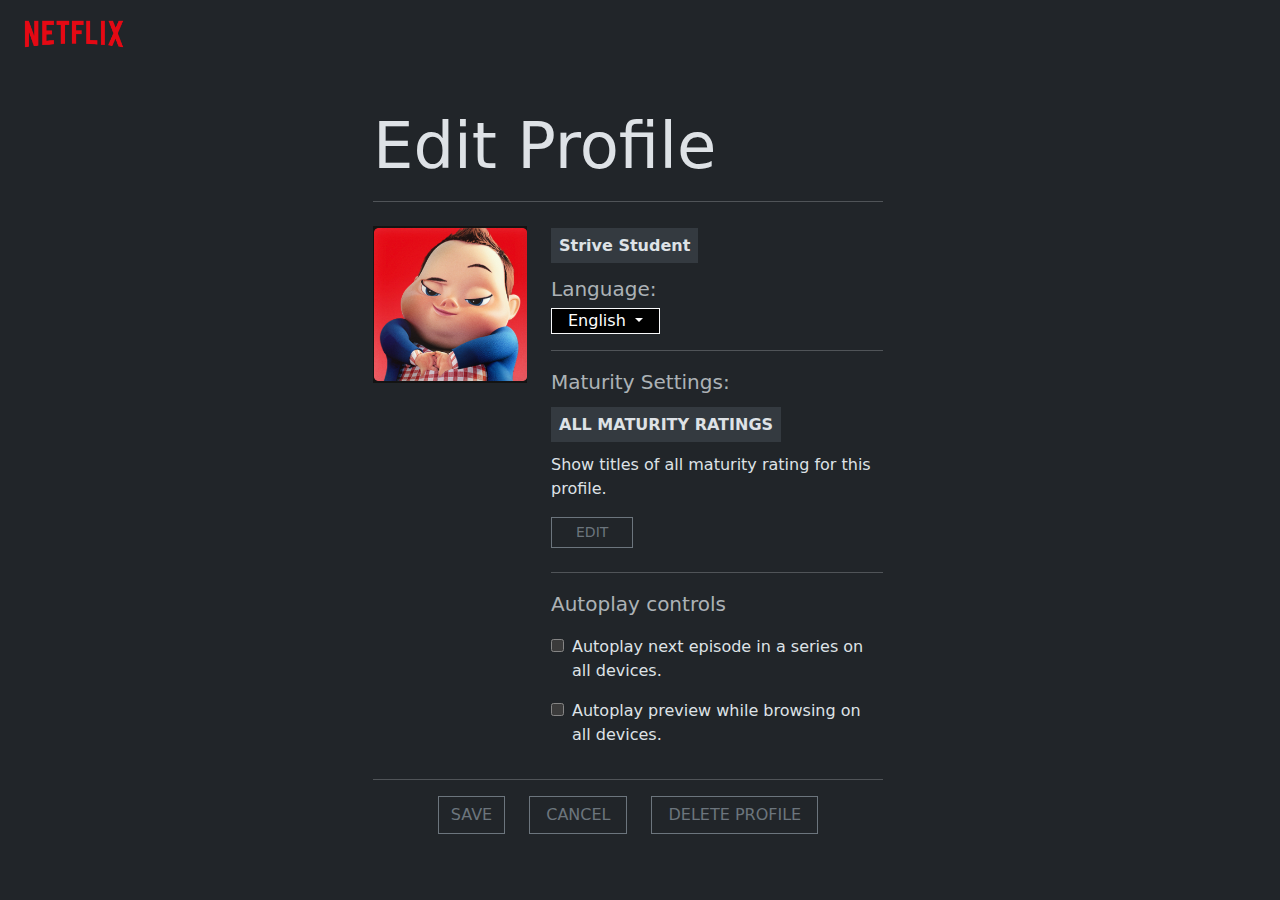
==== profile.html @ 83a41fe5 "updates index.html , profile page.html" ====
<!DOCTYPE html>
<html lang="en">
  <head>
    <meta charset="UTF-8" />
    <meta name="viewport" content="width=device-width, initial-scale=1.0" />
    <link rel="stylesheet" href="https://cdn.jsdelivr.net/npm/bootstrap@5.3.3/dist/css/bootstrap.min.css">
    <link rel="stylesheet" href="style.css">
    <title>Profile</title>
  </head>
  <body class="bg-dark" data-bs-theme="dark">
    <header class="mb-5">
      <div class="container-fluid bg-custom1">
        <a href="index.html"> <img class="logo-profile pt-2" src="assets/netflix_logo.png" alt="logo" height="60" /></a>
      </div>
    </header>
    <main>
      <div class="container d-flex justify-content-center">
        <div class="row w-100 justify-content-center">
          <div class="col-12 col-md-10 col-lg-8 col-xl-6">
            <div class="row w-100">
              <div class="col-12">
                <h1 class="display-3 fw-normal">Edit Profile</h1>
                <hr />
              </div>
              <div class="col-12">
                <div class="row">
                  <div class="col-4 d-flex justify-content-center">
                    <div class="avatar-profile position-relative mb-auto">
                      <img class="img-fluid pt-2" src="assets/avatar.png" alt="avatar-profile" />

                      
                    </div>
                  </div>
                  <div class="col-8 pt-3">
                    <div class="mb-3">
                        <span class="m-0 fs-6 fw-semibold bg-body-secondary p-2">Strive Student</span>
                      </div>
                    <div>
                      <p class="fs-5 mb-1 text-body-secondary">Language:</p>
                      <div class="dropdown">
                        <button
                          class="btn btn-outline-light bg-black text-white rounded-0 dropdown-toggle px-3 py-0 fs-7"
                          type="button"
                          data-bs-toggle="dropdown"
                          aria-expanded="false"
                        >
                          English
                        </button>
                        <ul class="dropdown-menu rounded-0 bg-dark">
                          <li><a class="dropdown-item" href="#">Italian</a></li>
                          <li><a class="dropdown-item" href="#">Deutch</a></li>
                          <li><a class="dropdown-item" href="#">Chinese</a></li>
                        </ul>
                      </div>
                      <hr />
                    </div>
                    <div class="mb-3">
                      <p class="fs-5 text-body-secondary">Maturity Settings:</p>
                    </div>
                    <div class="mb-3">
                      <span class="m-0 fs-6 fw-semibold bg-body-secondary p-2">ALL MATURITY RATINGS</span>
                    </div>
                    <div class="mb-3">
                      <p class="fs-6">Show titles of all maturity rating for this profile.</p>
                    </div>
                    <div class="mb-4">
                      <button class="btn rounded-0 btn-outline-secondary btn-sm ls-2">
                        <span class="fs-10 px-3">EDIT</span>
                      </button>
                    </div>
                    <hr/>
                    <div class="mb-3">
                      <p class="fs-5 text-body-secondary">Autoplay controls</p>
                    </div>
                    <div id="check-container">
                      <label class="checkbox-wrapper d-flex align-items-middle">
                        <div>
                          <input class="me-2" id="checkbox1" type="checkbox" />
                          <span class="checkmark"></span>
                        </div>
                        <p class="fs-7">Autoplay next episode in a series on all devices.</p>
                      </label>
                      <label class="checkbox-wrapper d-flex align-items-middle">
                        <div>
                          <input class="me-2" id="checkbox2" type="checkbox" />
                          <span class="checkmark"></span>
                        </div>
                        <p class="fs-7">Autoplay preview while browsing on all devices.</p>
                      </label>
                    </div>
                  </div>
                </div>
                <hr />
              </div>
              <div class="col-12 mb-5">
                <div class="d-flex justify-content-center gap-4">
                  <button class="btn rounded-0 btn-outline-secondary ls-3">
                    <span class="fs-8 py-0">SAVE</span>
                  </button>
                  <button class="btn rounded-0 btn-outline-secondary ls-3">
                    <span class="fs-8 px-1">CANCEL</span>
                  </button>
                  <button class="btn rounded-0 btn-outline-secondary  ls-3">
                    <span class="fs-8 px-1"> DELETE PROFILE</span>
                  </button>
                </div>
              </div>
            </div>
          </div>
        </div>
      </div>
    </main>
    <script src="https://cdn.jsdelivr.net/npm/@popperjs/core@2.11.6/dist/umd/popper.min.js"></script>
    <script src="https://cdn.jsdelivr.net/npm/bootstrap@5.3.3/dist/js/bootstrap.min.js"></script>
  </body>
</html>
---- style.css ----
.dropdown-menu .dropdown-item:hover { 
    background-color:darkgrey;
    color: black;

  }
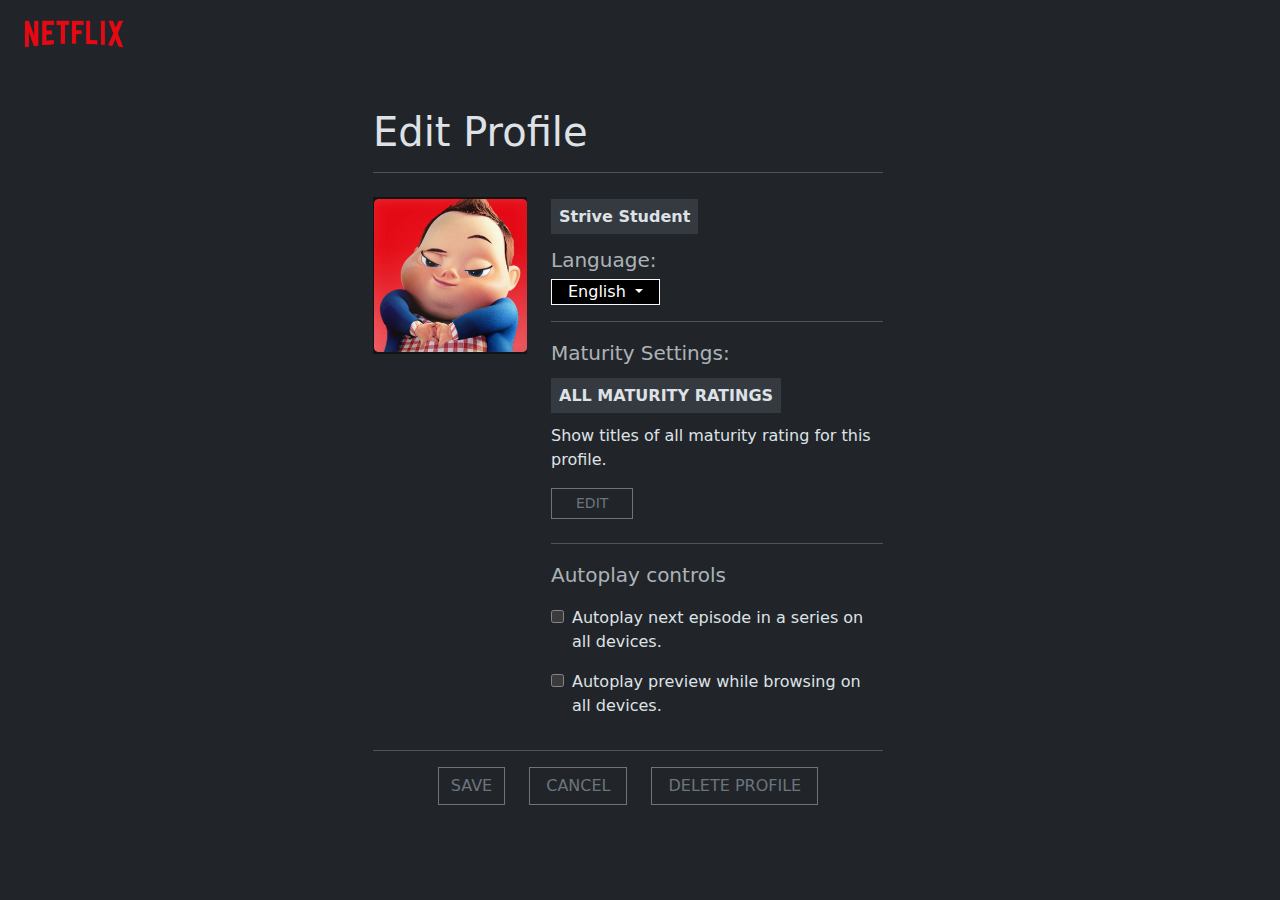
==== commit 01f90058: "add settings.html" ====
--- a/profile.html
+++ b/profile.html
@@ -19,7 +19,7 @@
           <div class="col-12 col-md-10 col-lg-8 col-xl-6">
             <div class="row w-100">
               <div class="col-12">
-                <h1 class="display-3 fw-normal">Edit Profile</h1>
+                <h1>Edit Profile</h1>
                 <hr />
               </div>
               <div class="col-12">
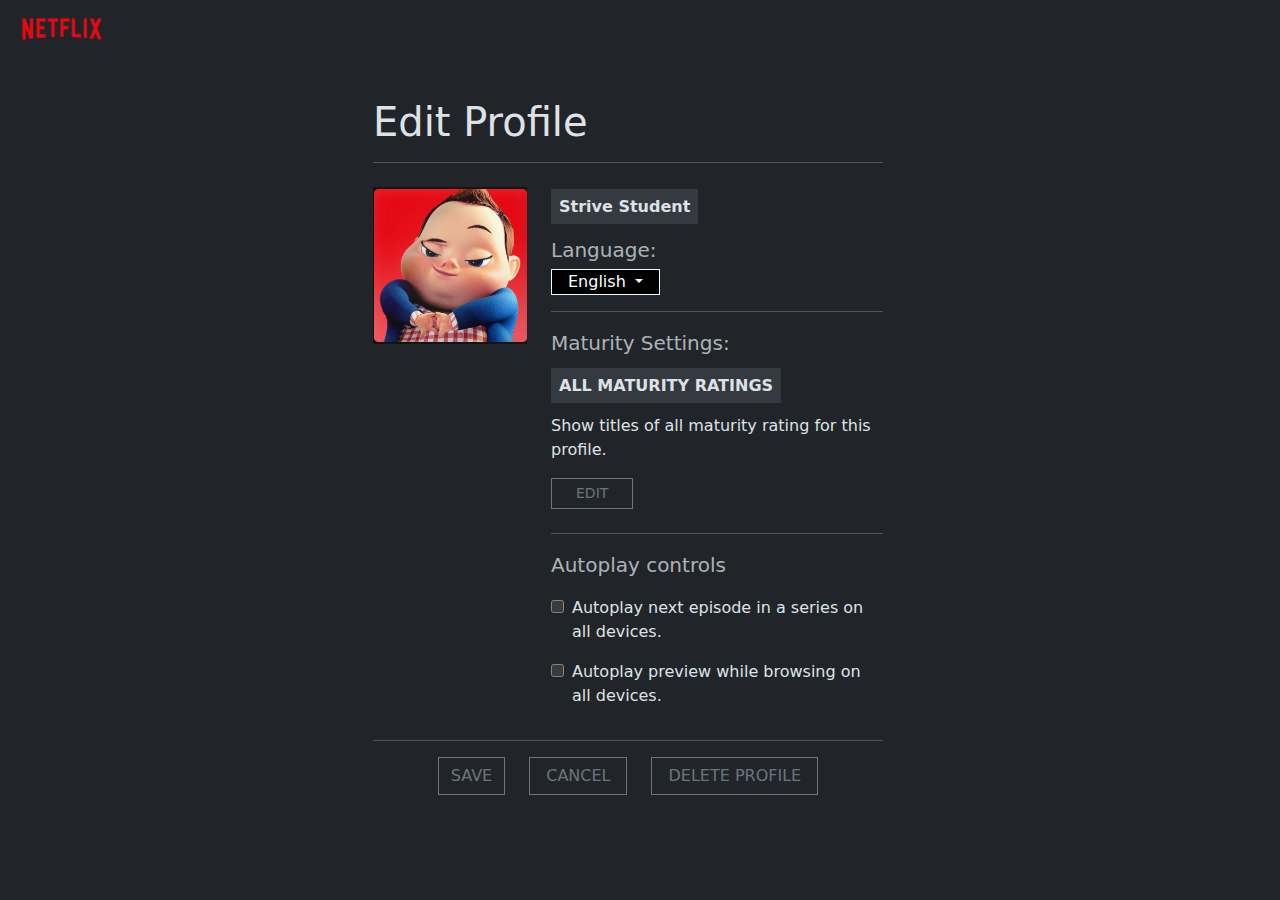
==== commit df1bfdb9: "update avatar" ====
--- a/profile.html
+++ b/profile.html
@@ -10,7 +10,7 @@
   <body class="bg-dark" data-bs-theme="dark">
     <header class="mb-5">
       <div class="container-fluid bg-custom1">
-        <a href="index.html"> <img class="logo-profile pt-2" src="assets/netflix_logo.png" alt="logo" height="60" /></a>
+        <a href="index.html"> <img class="logo-profile pt-2" src="assets/netflix_logo.png" alt="logo" height="50" /></a>
       </div>
     </header>
     <main>
